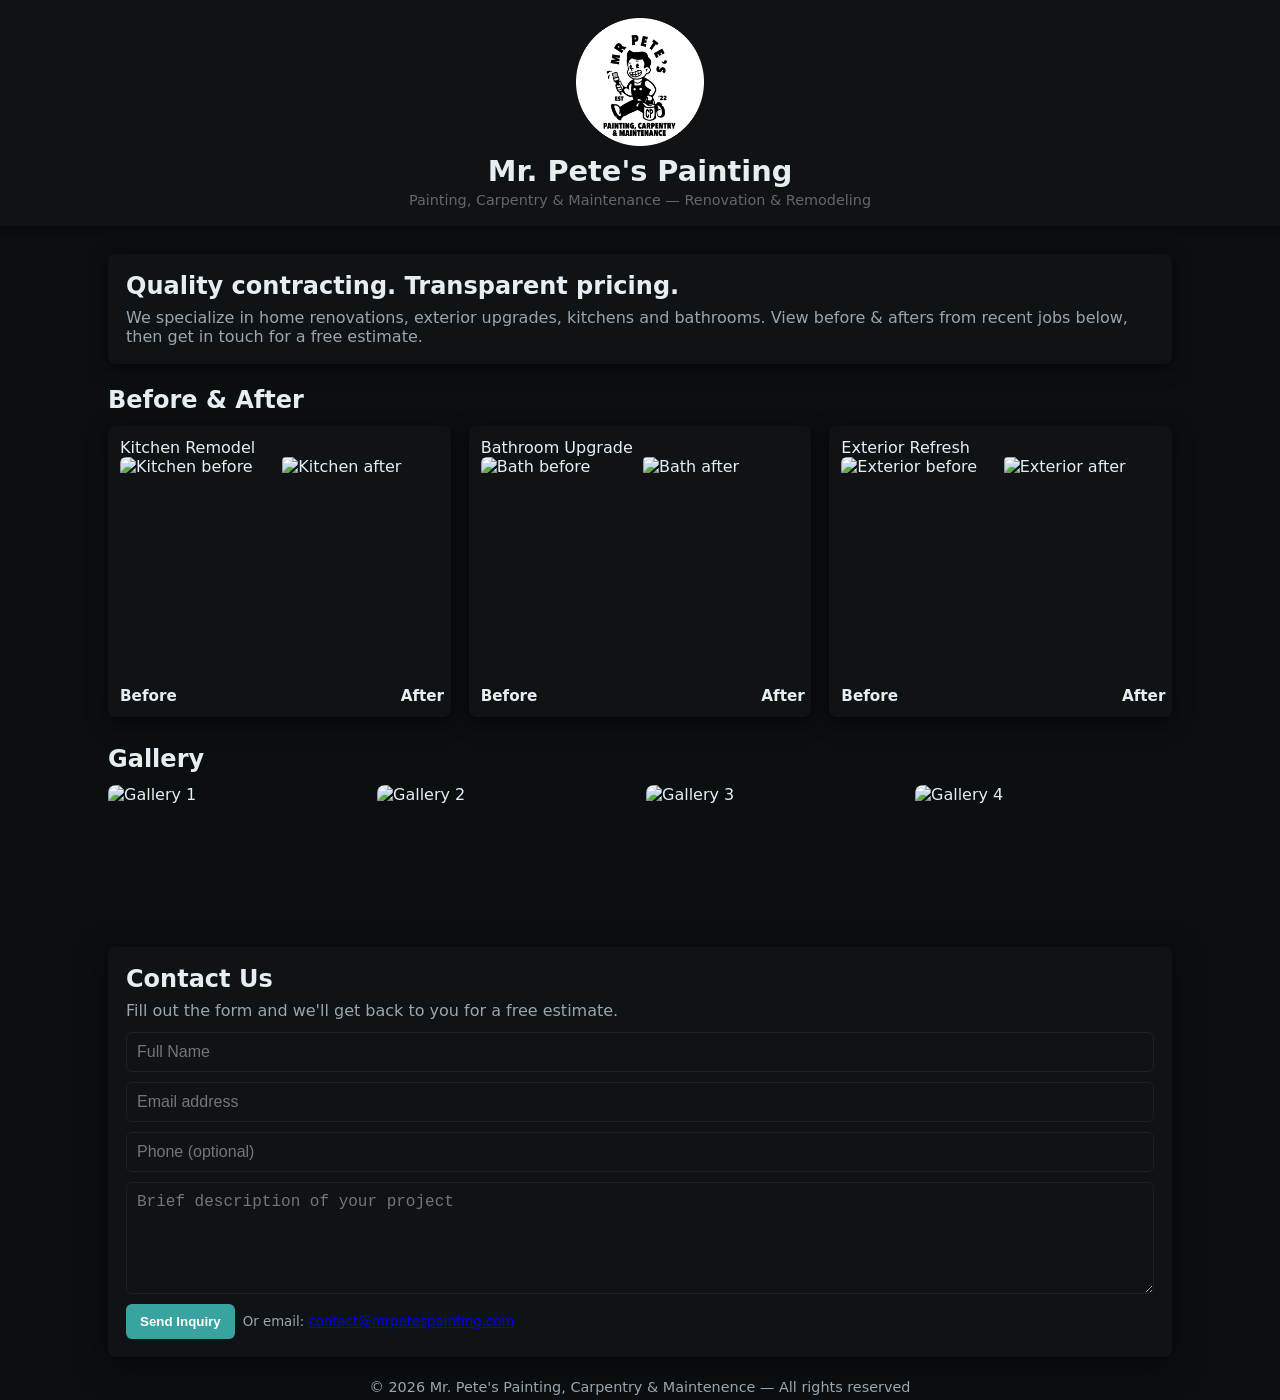
==== index.html @ db0dde5f "Initial commit" ====
<!doctype html>
<html lang="en">
<head>
    <meta charset="utf-8" />
    <meta name="viewport" content="width=device-width,initial-scale=1" />
    <title>Mr. Pete's Painting, Carpentry & Maintenence</title>
    <style>
        :root{
            --accent:#39a39f;
            --bg:#0b0f12;
            --card:#0f1316;
            --text:#e6eef0;
            --muted:#9aa6ab;
            --shadow: rgba(0,0,0,.6);
            --input-border: rgba(255,255,255,.06);
        }
        *{box-sizing:border-box}
        html,body{height:100%}
        body{margin:0;font-family:Inter,system-ui,Segoe UI,Roboto,"Helvetica Neue",Arial;background:var(--bg);color:var(--text);transition:background .25s ease,color .25s ease}
        header{display:flex;flex-direction:column;align-items:center;gap:8px;padding:18px 20px;background:var(--card);box-shadow:0 1px 6px var(--shadow);position:sticky;top:0;z-index:10}
        .logo{display:flex;flex-direction:column;align-items:center;gap:8px;text-decoration:none;color:inherit}
        .logo img{width:128px;height:128px;border-radius:12px}
        .site-title{font-size:1.8rem;margin:0;font-weight:700;text-align:center}
        .site-subtitle{font-size:.9rem;color:#666;margin-top:4px;text-align:center}
        nav{margin-left:auto}
        nav a{margin-left:14px;color:var(--accent);text-decoration:none;font-weight:600}
        main{max-width:1100px;margin:28px auto;padding:0 18px}
        .hero{display:flex;align-items:center;gap:18px;margin-bottom:22px}
        .hero .intro{background:var(--card);padding:18px;border-radius:8px;flex:1;box-shadow:0 4px 18px var(--shadow)}
        .projects{display:grid;grid-template-columns:repeat(auto-fit,minmax(280px,1fr));gap:18px;margin-bottom:28px}
        .ba-card{background:var(--card);padding:12px;border-radius:8px;box-shadow:0 6px 20px var(--shadow)}
        .img-wrapper{display:flex;gap:6px;height:220px;overflow:hidden;border-radius:6px}
        .img-wrapper img{width:50%;height:100%;object-fit:cover;display:block;border-radius:4px}
        .pair-controls{display:flex;justify-content:space-between;align-items:center;gap:8px;margin-top:10px}
        .pair-controls .label-before,.pair-controls .label-after{font-size:.95rem;font-weight:600;color:var(--text)}
        section.contact{background:var(--card);padding:18px;border-radius:8px;box-shadow:0 8px 30px var(--shadow)}
        form{display:grid;gap:10px}
        input[type="text"],input[type="email"],textarea{padding:10px;border:1px solid var(--input-border);border-radius:6px;width:100%;font-size:1rem;background:transparent;color:var(--text)}
        button{background:var(--accent);color:#fff;border:0;padding:10px 14px;border-radius:6px;font-weight:600;cursor:pointer}
        footer{text-align:center;color:var(--muted);font-size:.9rem;margin:22px 0}
        .pair-controls span{width:38px;text-align:right;font-weight:600;color:var(--text)}
        small, .muted {color:var(--muted)}
        @media (max-width:520px){.hero{flex-direction:column}.img-wrapper{height:180px}}
    </style>
</head>
<body>
    <header>
        <a class="logo" href="#">
            <img src="resources/icon.png" alt="Mr. Pete's Painting, Carpentry & Maintenence" role="img" aria-label="Mr. Pete's Painting, Carpentry & Maintenence">
            <div>
                <h1 class="site-title">Mr. Pete's Painting</h1>
                <div class="site-subtitle">Painting, Carpentry & Maintenance — Renovation & Remodeling</div>
            </div>
        </a>
    </header>

    <main>
        <section class="hero">
            <div class="intro">
                <h2 style="margin:0 0 8px 0">Quality contracting. Transparent pricing.</h2>
                <p style="margin:0;color:var(--muted)">We specialize in home renovations, exterior upgrades, kitchens and bathrooms. View before & afters from recent jobs below, then get in touch for a free estimate.</p>
            </div>
        </section>

        <section id="projects">
            <h2 style="margin:0 0 12px 0">Before & After</h2>
            <div class="projects">
                <!-- Pair 1 -->
                <div class="ba-card">
                        <div class="label-pair">Kitchen Remodel</div>
                        <div class="img-wrapper">
                            <img src="images/before1.jpg" alt="Kitchen before">
                            <img src="images/after1.jpg" alt="Kitchen after">
                        </div>
                        <div class="pair-controls">
                            <span class="label-before">Before</span>
                            <span class="label-after">After</span>
                        </div>
                </div>

                <!-- Pair 2 -->
                <div class="ba-card">
                    <div class="label-pair">Bathroom Upgrade</div>
                    <div class="img-wrapper">
                        <img src="images/before2.jpg" alt="Bath before">
                        <img src="images/after2.jpg" alt="Bath after">
                    </div>
                    <div class="pair-controls">
                        <span class="label-before">Before</span>
                        <span class="label-after">After</span>
                    </div>
                </div>

                <!-- Pair 3 -->
                <div class="ba-card">
                    <div class="label-pair">Exterior Refresh</div>
                    <div class="img-wrapper">
                        <img src="images/before3.jpg" alt="Exterior before">
                        <img src="images/after3.jpg" alt="Exterior after">
                    </div>
                    <div class="pair-controls">
                        <span class="label-before">Before</span>
                        <span class="label-after">After</span>
                    </div>
                </div>
            </div>
        </section>

        <section id="gallery" style="margin-top:22px">
            <h2 style="margin:0 0 12px 0">Gallery</h2>
            <div class="gallery-grid" style="display:grid;grid-template-columns:repeat(auto-fit,minmax(180px,1fr));gap:12px">
                <img src="images/gallery1.jpg" alt="Gallery 1" style="width:100%;height:140px;object-fit:cover;border-radius:8px">
                <img src="images/gallery2.jpg" alt="Gallery 2" style="width:100%;height:140px;object-fit:cover;border-radius:8px">
                <img src="images/gallery3.jpg" alt="Gallery 3" style="width:100%;height:140px;object-fit:cover;border-radius:8px">
                <img src="images/gallery4.jpg" alt="Gallery 4" style="width:100%;height:140px;object-fit:cover;border-radius:8px">
            </div>
        </section>

        <section id="contact" class="contact" style="margin-top:22px">
            <h2 style="margin:0 0 8px 0">Contact Us</h2>
            <p style="margin:0 0 12px 0;color:var(--muted)">Fill out the form and we'll get back to you for a free estimate.</p>
            <form id="contactForm">
                <input type="text" id="name" placeholder="Full Name" required />
                <input type="email" id="email" placeholder="Email address" required />
                <input type="text" id="phone" placeholder="Phone (optional)" />
                <textarea id="message" rows="5" placeholder="Brief description of your project" required></textarea>
                <div style="display:flex;gap:8px;align-items:center">
                    <button type="submit">Send Inquiry</button>
                    <small style="color:var(--muted)">Or email: <a href="mailto:contact@mrpetespainting.com">contact@mrpetespainting.com</a></small>
                </div>
            </form>
        </section>

        <footer>
            &copy; <span id="year"></span> Mr. Pete's Painting, Carpentry & Maintenence — All rights reserved
        </footer>
    </main>

    <script>
        // set year
        document.getElementById('year').textContent = new Date().getFullYear();

        // before/after pairs are shown side-by-side now; slider logic removed

        // simple mailto submit (client-side)
        document.getElementById('contactForm').addEventListener('submit', function(e){
            e.preventDefault();
            const name = encodeURIComponent(document.getElementById('name').value.trim());
            const email = encodeURIComponent(document.getElementById('email').value.trim());
            const phone = encodeURIComponent(document.getElementById('phone').value.trim());
            const msg = encodeURIComponent(document.getElementById('message').value.trim());
            const subject = encodeURIComponent('Website Inquiry: ' + name);
            const body = encodeURIComponent('Name: ')+name+'%0D%0A'+encodeURIComponent('Email: ')+email+'%0D%0A'+encodeURIComponent('Phone: ')+phone+'%0D%0A%0D%0A'+msg;
            window.location.href = 'mailto:contact@mrpetespainting.com?subject='+subject+'&body='+body;
        });
    </script>
</body>
</html>
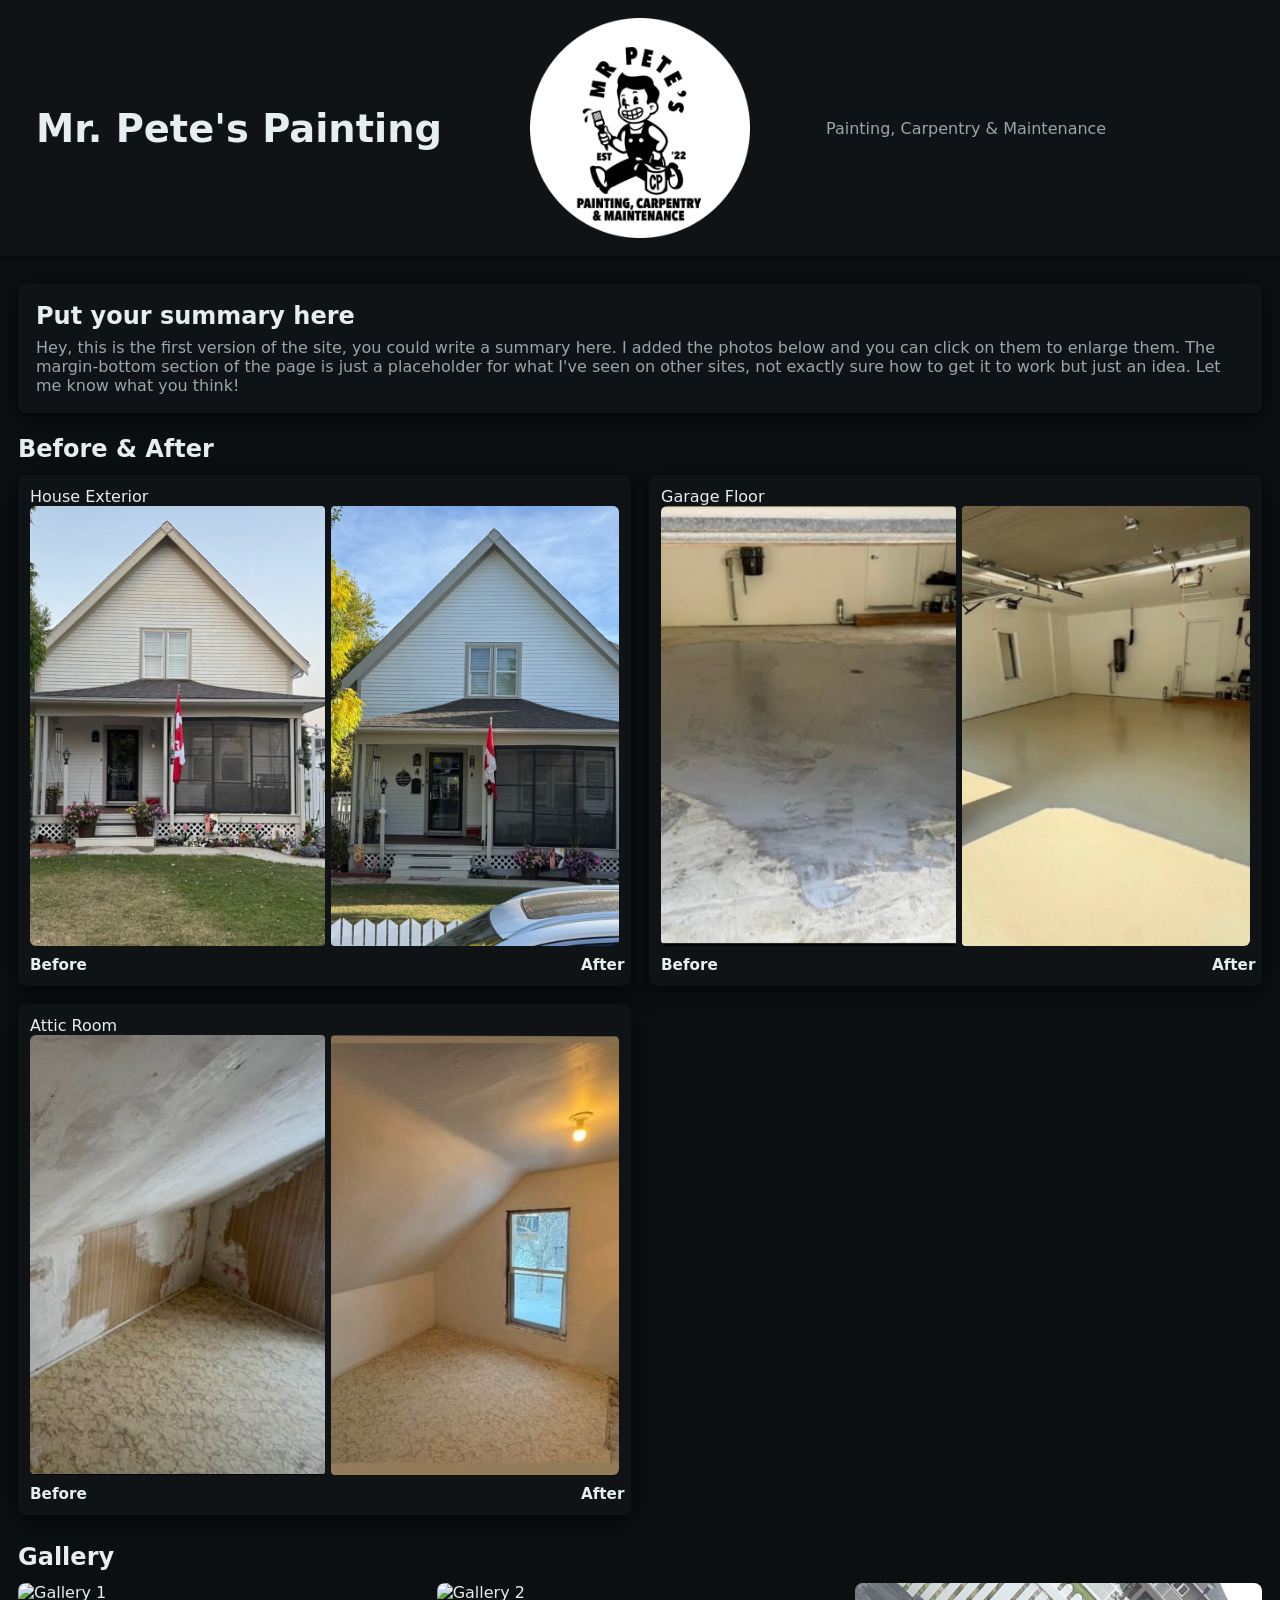
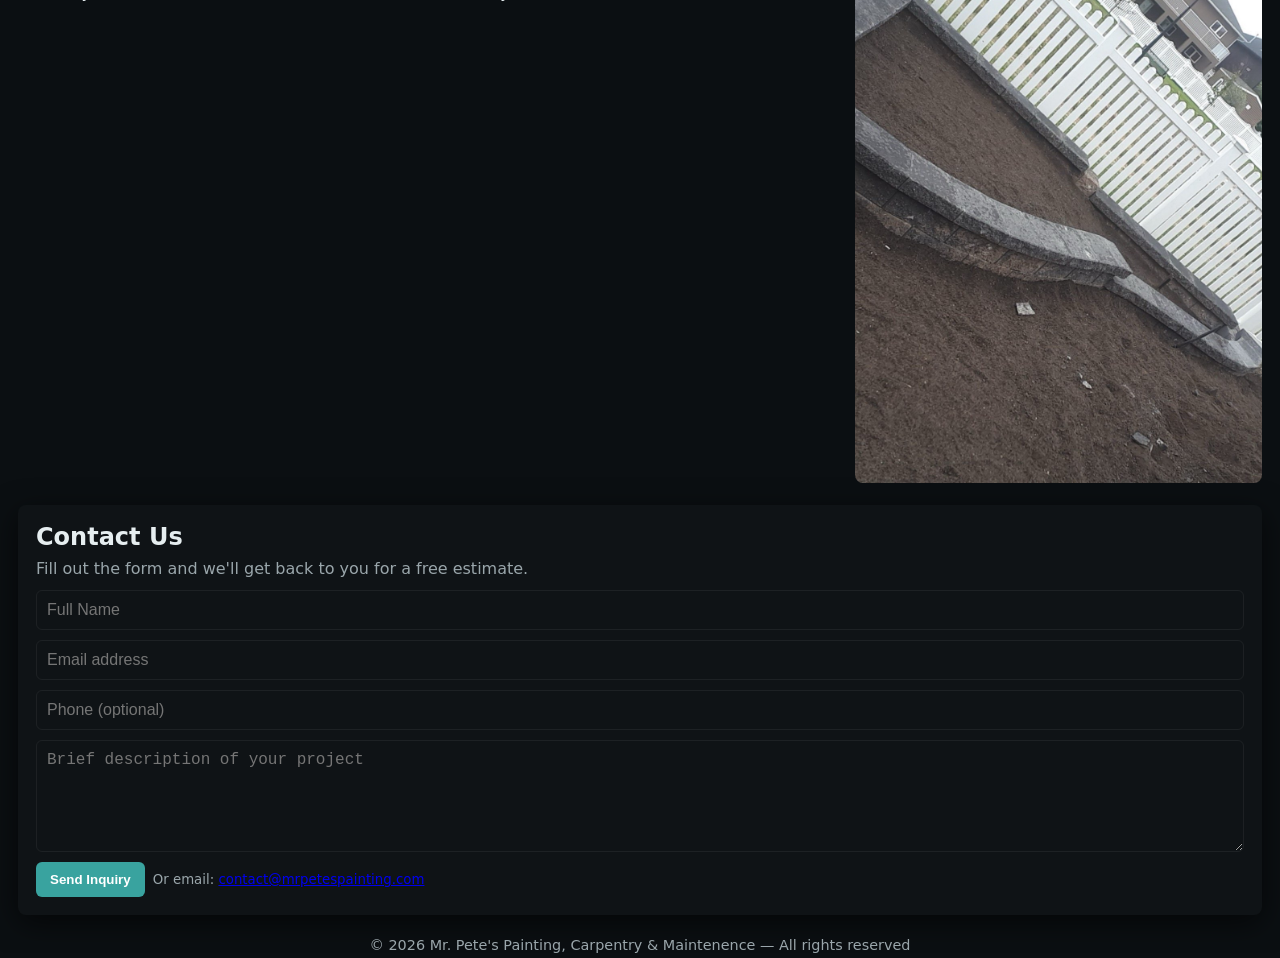
==== commit 453d7382: "Updated the website" ====
--- a/index.html
+++ b/index.html
@@ -17,19 +17,36 @@
         *{box-sizing:border-box}
         html,body{height:100%}
         body{margin:0;font-family:Inter,system-ui,Segoe UI,Roboto,"Helvetica Neue",Arial;background:var(--bg);color:var(--text);transition:background .25s ease,color .25s ease}
-        header{display:flex;flex-direction:column;align-items:center;gap:8px;padding:18px 20px;background:var(--card);box-shadow:0 1px 6px var(--shadow);position:sticky;top:0;z-index:10}
-        .logo{display:flex;flex-direction:column;align-items:center;gap:8px;text-decoration:none;color:inherit}
-        .logo img{width:128px;height:128px;border-radius:12px}
-        .site-title{font-size:1.8rem;margin:0;font-weight:700;text-align:center}
-        .site-subtitle{font-size:.9rem;color:#666;margin-top:4px;text-align:center}
-        nav{margin-left:auto}
-        nav a{margin-left:14px;color:var(--accent);text-decoration:none;font-weight:600}
-        main{max-width:1100px;margin:28px auto;padding:0 18px}
+        header{display:grid;grid-template-columns:1fr auto 1fr;align-items:center;gap:12px;padding:18px 28px;background:var(--card);box-shadow:0 1px 6px var(--shadow);position:sticky;top:0;z-index:10}
+        .header-left{display:flex;align-items:center;gap:8px;justify-self:end}
+        .brand-logo{width:220px;height:220px;border-radius:12px;object-fit:cover;justify-self:center}
+        .header-center{padding:0 64px;display:flex;align-items:center;justify-content:center}
+        .site-title{font-size:2.4rem;margin:0;font-weight:800;color:var(--text);padding-right:12px}
+        .header-right{display:flex;flex-direction:column;align-items:flex-start;gap:6px;justify-self:start}
+        .site-subtitle{font-size:1rem;color:var(--muted);margin:0;text-align:right}
+        nav{display:flex;gap:14px}
+        nav a{color:var(--accent);text-decoration:none;font-weight:600}
+
+        @media (max-width:900px){
+            header{grid-template-columns:1fr auto;grid-auto-rows:auto}
+            .header-right{align-items:flex-start}
+            .site-subtitle{text-align:left}
+        }
+        @media (max-width:600px){
+            header{grid-template-columns:1fr;grid-template-rows:auto auto;row-gap:10px;text-align:center}
+            .header-left{justify-content:center}
+            .header-right{align-items:center}
+            .brand-logo{width:140px;height:140px}
+            .site-title{font-size:1.8rem}
+            .img-wrapper{height:360px}
+            .gallery-grid img{height:200px}
+        }
+        main{max-width:1800px;margin:28px auto;padding:0 18px}
         .hero{display:flex;align-items:center;gap:18px;margin-bottom:22px}
         .hero .intro{background:var(--card);padding:18px;border-radius:8px;flex:1;box-shadow:0 4px 18px var(--shadow)}
-        .projects{display:grid;grid-template-columns:repeat(auto-fit,minmax(280px,1fr));gap:18px;margin-bottom:28px}
+        .projects{display:grid;grid-template-columns:repeat(auto-fit,minmax(520px,1fr));gap:18px;margin-bottom:28px}
         .ba-card{background:var(--card);padding:12px;border-radius:8px;box-shadow:0 6px 20px var(--shadow)}
-        .img-wrapper{display:flex;gap:6px;height:220px;overflow:hidden;border-radius:6px}
+        .img-wrapper{display:flex;gap:6px;height:440px;overflow:hidden;border-radius:6px}
         .img-wrapper img{width:50%;height:100%;object-fit:cover;display:block;border-radius:4px}
         .pair-controls{display:flex;justify-content:space-between;align-items:center;gap:8px;margin-top:10px}
         .pair-controls .label-before,.pair-controls .label-after{font-size:.95rem;font-weight:600;color:var(--text)}
@@ -40,25 +57,42 @@
         footer{text-align:center;color:var(--muted);font-size:.9rem;margin:22px 0}
         .pair-controls span{width:38px;text-align:right;font-weight:600;color:var(--text)}
         small, .muted {color:var(--muted)}
-        @media (max-width:520px){.hero{flex-direction:column}.img-wrapper{height:180px}}
+        @media (max-width:520px){.hero{flex-direction:column}.img-wrapper{height:360px}.gallery-grid img{height:200px}}
+
+        /* Lightbox / modal for enlarged before/after */
+        #lightbox{position:fixed;inset:0;display:none;align-items:center;justify-content:center;z-index:9999}
+        #lightbox.active{display:flex}
+        #lightbox .overlay{position:absolute;inset:0;background:rgba(0,0,0,.8)}
+        #lightbox .content{position:relative;z-index:2;max-width:92vw;max-height:92vh;display:flex;align-items:center;justify-content:center}
+        .lightbox-images{display:flex;gap:18px;align-items:center}
+        .lightbox-images img{max-width:44vw;max-height:85vh;object-fit:contain;border-radius:8px;background:#111}
+        .lightbox-close{position:absolute;top:-18px;right:-18px;background:#fff;border:0;border-radius:50%;width:40px;height:40px;font-size:22px;cursor:pointer}
+        .lightbox-images.single{justify-content:center}
+        .lightbox-images.single img#lb-before{max-width:80vw}
+        .lightbox-images.single img#lb-after{display:none}
     </style>
 </head>
 <body>
     <header>
-        <a class="logo" href="#">
-            <img src="resources/icon.png" alt="Mr. Pete's Painting, Carpentry & Maintenence" role="img" aria-label="Mr. Pete's Painting, Carpentry & Maintenence">
-            <div>
-                <h1 class="site-title">Mr. Pete's Painting</h1>
-                <div class="site-subtitle">Painting, Carpentry & Maintenance — Renovation & Remodeling</div>
-            </div>
-        </a>
+        <div class="header-left">
+            <h1 class="site-title">Mr. Pete's Painting</h1>
+        </div>
+        <div class="header-center">
+            <img class="brand-logo" src="resources/icon.png" alt="Mr. Pete's Painting logo">
+        </div>
+        <div class="header-right">
+            <p class="site-subtitle">Painting, Carpentry & Maintenance</p>
+        </div>
     </header>
 
     <main>
         <section class="hero">
             <div class="intro">
-                <h2 style="margin:0 0 8px 0">Quality contracting. Transparent pricing.</h2>
-                <p style="margin:0;color:var(--muted)">We specialize in home renovations, exterior upgrades, kitchens and bathrooms. View before & afters from recent jobs below, then get in touch for a free estimate.</p>
+                <h2 style="margin:0 0 8px 0">Put your summary here</h2>
+                <p style="margin:0;color:var(--muted)">
+                    Hey, this is the first version of the site, you could write a summary here. I added the photos below and you can click on them to enlarge them. The margin-bottom
+                    section of the page is just a placeholder for what I've seen on other sites, not exactly sure how to get it to work but just an idea. Let me know what you think!
+                </p>
             </div>
         </section>
 
@@ -67,10 +101,10 @@
             <div class="projects">
                 <!-- Pair 1 -->
                 <div class="ba-card">
-                        <div class="label-pair">Kitchen Remodel</div>
+                        <div class="label-pair">House Exterior</div>
                         <div class="img-wrapper">
-                            <img src="images/before1.jpg" alt="Kitchen before">
-                            <img src="images/after1.jpg" alt="Kitchen after">
+                            <img src="resources/house_exterior_before.png" alt="Exterior before">
+                            <img src="resources/house_exterior_after.png" alt="Exterior after">
                         </div>
                         <div class="pair-controls">
                             <span class="label-before">Before</span>
@@ -80,10 +114,10 @@
 
                 <!-- Pair 2 -->
                 <div class="ba-card">
-                    <div class="label-pair">Bathroom Upgrade</div>
+                    <div class="label-pair">Garage Floor</div>
                     <div class="img-wrapper">
-                        <img src="images/before2.jpg" alt="Bath before">
-                        <img src="images/after2.jpg" alt="Bath after">
+                        <img src="resources/garage_floor_before.png" alt="Garage floor before">
+                        <img src="resources/garage_floor_after.png" alt="Garage floor after">
                     </div>
                     <div class="pair-controls">
                         <span class="label-before">Before</span>
@@ -93,10 +127,10 @@
 
                 <!-- Pair 3 -->
                 <div class="ba-card">
-                    <div class="label-pair">Exterior Refresh</div>
+                    <div class="label-pair">Attic Room</div>
                     <div class="img-wrapper">
-                        <img src="images/before3.jpg" alt="Exterior before">
-                        <img src="images/after3.jpg" alt="Exterior after">
+                        <img src="resources/attic_room_before.png" alt="Attic room before">
+                        <img src="resources/attic_room_after.png" alt="Attic room after">
                     </div>
                     <div class="pair-controls">
                         <span class="label-before">Before</span>
@@ -109,10 +143,9 @@
         <section id="gallery" style="margin-top:22px">
             <h2 style="margin:0 0 12px 0">Gallery</h2>
             <div class="gallery-grid" style="display:grid;grid-template-columns:repeat(auto-fit,minmax(180px,1fr));gap:12px">
-                <img src="images/gallery1.jpg" alt="Gallery 1" style="width:100%;height:140px;object-fit:cover;border-radius:8px">
-                <img src="images/gallery2.jpg" alt="Gallery 2" style="width:100%;height:140px;object-fit:cover;border-radius:8px">
-                <img src="images/gallery3.jpg" alt="Gallery 3" style="width:100%;height:140px;object-fit:cover;border-radius:8px">
-                <img src="images/gallery4.jpg" alt="Gallery 4" style="width:100%;height:140px;object-fit:cover;border-radius:8px">
+                <img src="resources/patio.png" alt="Gallery 1" style="width:100%;height:500px;object-fit:cover;border-radius:8px">
+                <img src="resources/walkway.png" alt="Gallery 2" style="width:100%;height:500px;object-fit:cover;border-radius:8px">
+                <img src="resources/garden_bed.png" alt="Gallery 3" style="width:100%;height:500px;object-fit:cover;border-radius:8px">
             </div>
         </section>
 
@@ -153,6 +186,81 @@
             const body = encodeURIComponent('Name: ')+name+'%0D%0A'+encodeURIComponent('Email: ')+email+'%0D%0A'+encodeURIComponent('Phone: ')+phone+'%0D%0A%0D%0A'+msg;
             window.location.href = 'mailto:contact@mrpetespainting.com?subject='+subject+'&body='+body;
         });
+
+        // Lightbox functionality: open enlarged view of both images
+        (function(){
+            const lightbox = document.createElement('div');
+            lightbox.id = 'lightbox';
+            lightbox.innerHTML = `
+                <div class="overlay" data-role="overlay"></div>
+                <div class="content" role="dialog" aria-modal="true">
+                    <button class="lightbox-close" aria-label="Close">×</button>
+                    <div class="lightbox-images">
+                        <img id="lb-before" src="" alt="Before">
+                        <img id="lb-after" src="" alt="After">
+                    </div>
+                </div>
+            `;
+            document.body.appendChild(lightbox);
+
+            const lb = document.getElementById('lightbox');
+            const lbBefore = document.getElementById('lb-before');
+            const lbAfter = document.getElementById('lb-after');
+            const closeBtn = lb.querySelector('.lightbox-close');
+            const overlay = lb.querySelector('.overlay');
+
+            function openLightbox(beforeSrc, afterSrc, beforeAlt, afterAlt){
+                lbBefore.src = beforeSrc || '';
+                lbAfter.src = afterSrc || '';
+                lbBefore.alt = beforeAlt || 'Before';
+                lbAfter.alt = afterAlt || 'After';
+                lb.classList.remove('single');
+                lb.classList.add('active');
+                document.body.style.overflow = 'hidden';
+            }
+
+            function openLightboxSingle(src, alt){
+                lbBefore.src = src || '';
+                lbBefore.alt = alt || 'Photo';
+                lbAfter.src = '';
+                lb.classList.add('single');
+                lb.classList.add('active');
+                document.body.style.overflow = 'hidden';
+            }
+
+            function closeLightbox(){
+                lb.classList.remove('active');
+                lb.classList.remove('single');
+                lbBefore.src = '';
+                lbAfter.src = '';
+                document.body.style.overflow = '';
+            }
+
+            // attach to each before/after card
+            document.querySelectorAll('.ba-card .img-wrapper').forEach(wrapper => {
+                wrapper.style.cursor = 'zoom-in';
+                wrapper.addEventListener('click', () => {
+                    const imgs = wrapper.querySelectorAll('img');
+                    const before = imgs[0] ? imgs[0].src : '';
+                    const after = imgs[1] ? imgs[1].src : '';
+                    const beforeAlt = imgs[0] ? imgs[0].alt : 'Before';
+                    const afterAlt = imgs[1] ? imgs[1].alt : 'After';
+                    openLightbox(before, after, beforeAlt, afterAlt);
+                });
+            });
+
+            // attach to gallery images (single-image mode)
+            document.querySelectorAll('.gallery-grid img').forEach(gimg => {
+                gimg.style.cursor = 'zoom-in';
+                gimg.addEventListener('click', () => {
+                    openLightboxSingle(gimg.src, gimg.alt || 'Photo');
+                });
+            });
+
+            closeBtn.addEventListener('click', closeLightbox);
+            overlay.addEventListener('click', closeLightbox);
+            document.addEventListener('keydown', e => { if(e.key === 'Escape') closeLightbox(); });
+        })();
     </script>
 </body>
 </html>
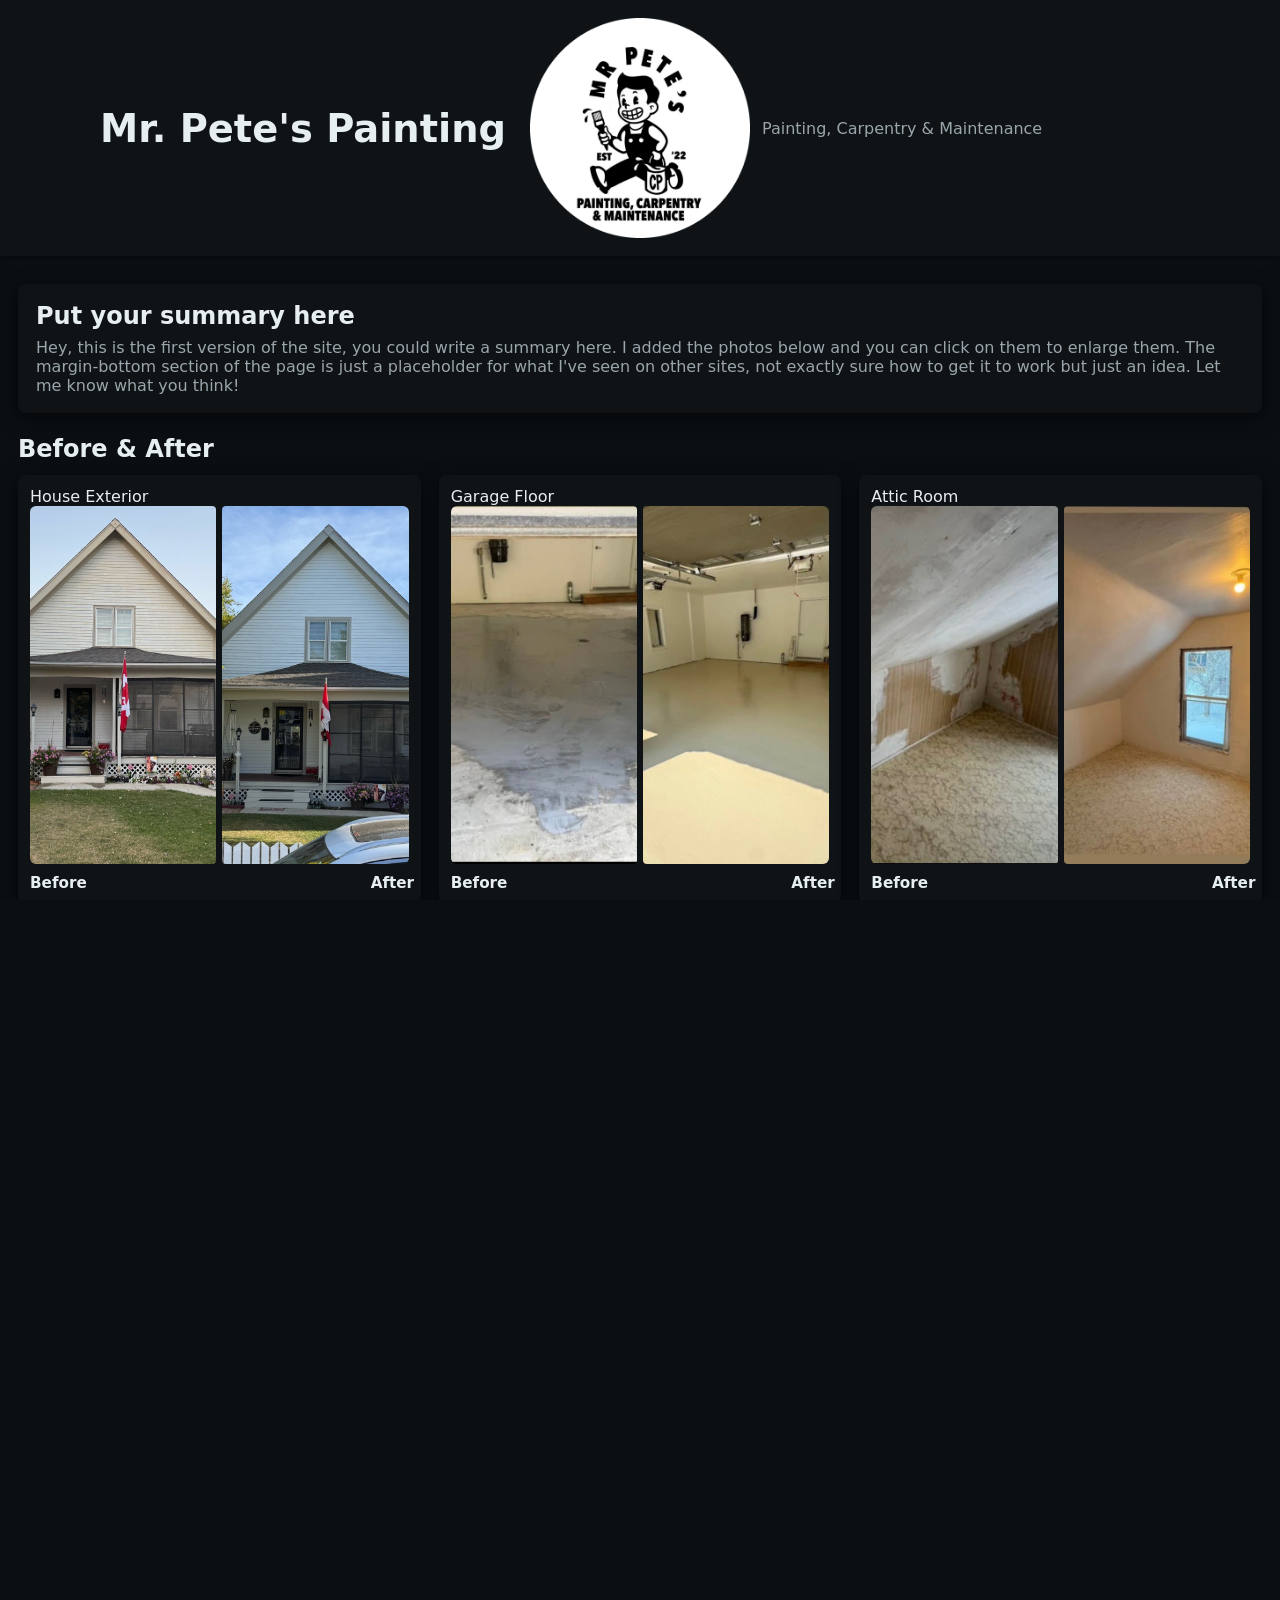
==== commit 984452e1: "Fixed mobile formatting again" ====
--- a/index.html
+++ b/index.html
@@ -15,12 +15,17 @@
             --input-border: rgba(255,255,255,.06);
         }
         *{box-sizing:border-box}
-        html,body{height:100%}
-        body{margin:0;font-family:Inter,system-ui,Segoe UI,Roboto,"Helvetica Neue",Arial;background:var(--bg);color:var(--text);transition:background .25s ease,color .25s ease}
-        header{display:grid;grid-template-columns:1fr auto 1fr;align-items:center;gap:12px;padding:18px 28px;background:var(--card);box-shadow:0 1px 6px var(--shadow);position:sticky;top:0;z-index:10}
+        html,body{height:100%;overflow-x:hidden}
+        body{margin:0;font-family:Inter,system-ui,Segoe UI,Roboto,"Helvetica Neue",Arial;background:var(--bg);color:var(--text);transition:background .25s ease,color .25s ease;overscroll-behavior-x:none}
+        /* full-bleed helper: element spans viewport while inner content can be constrained */
+        .full-bleed{width:100vw;max-width:100vw;box-sizing:border-box;position:relative;left:50%;right:50%;margin-left:-50vw;margin-right:-50vw}
+
+        header{position:sticky;top:0;z-index:10}
+        header.full-bleed{background:var(--card);box-shadow:0 1px 6px var(--shadow);}
+        .header-inner{display:grid;grid-template-columns:1fr auto 1fr;align-items:center;gap:12px;padding:18px 28px;max-width:1800px;margin:0 auto}
         .header-left{display:flex;align-items:center;gap:8px;justify-self:end}
         .brand-logo{width:220px;height:220px;border-radius:12px;object-fit:cover;justify-self:center}
-        .header-center{padding:0 64px;display:flex;align-items:center;justify-content:center}
+        .header-center{display:flex;align-items:center;justify-content:center}
         .site-title{font-size:2.4rem;margin:0;font-weight:800;color:var(--text);padding-right:12px}
         .header-right{display:flex;flex-direction:column;align-items:flex-start;gap:6px;justify-self:start}
         .site-subtitle{font-size:1rem;color:var(--muted);margin:0;text-align:right}
@@ -28,9 +33,14 @@
         nav a{color:var(--accent);text-decoration:none;font-weight:600}
 
         @media (max-width:900px){
-            header{grid-template-columns:1fr auto;grid-auto-rows:auto}
-            .header-right{align-items:flex-start}
-            .site-subtitle{text-align:left}
+            /* stack header on narrower screens to avoid layout overflow */
+            header{grid-template-columns:1fr;grid-auto-rows:auto;text-align:center}
+            .header-left{justify-self:center;justify-content:center}
+            .header-center{justify-self:center}
+            .header-right{align-items:center;justify-self:center}
+            .site-subtitle{text-align:center}
+            /* make projects adapt to smaller columns on narrower screens */
+            .projects{grid-template-columns:repeat(auto-fit,minmax(240px,1fr))}
         }
         @media (max-width:600px){
             header{grid-template-columns:1fr;grid-template-rows:auto auto;row-gap:10px;text-align:center}
@@ -38,16 +48,24 @@
             .header-right{align-items:center}
             .brand-logo{width:140px;height:140px}
             .site-title{font-size:1.8rem}
-            .img-wrapper{height:360px}
-            .gallery-grid img{height:200px}
+            /* stack before/after images vertically on small screens and let cards fill width */
+            .img-wrapper{flex-direction:column;height:auto}
+            .img-wrapper img{width:100%;height:auto}
+            /* keep gallery thumbnails reasonably sized (a bit taller) */
+            .gallery-grid img{height:180px}
+            /* allow before/after cards to use full row width on mobile */
+            .ba-card{max-width:100%;margin-left:0;margin-right:0;padding:12px}
         }
         main{max-width:1800px;margin:28px auto;padding:0 18px}
-        .hero{display:flex;align-items:center;gap:18px;margin-bottom:22px}
-        .hero .intro{background:var(--card);padding:18px;border-radius:8px;flex:1;box-shadow:0 4px 18px var(--shadow)}
-        .projects{display:grid;grid-template-columns:repeat(auto-fit,minmax(520px,1fr));gap:18px;margin-bottom:28px}
+        .hero{margin-bottom:22px}
+        .hero.full-bleed{background:transparent}
+        .hero-inner{max-width:1800px;margin:0 auto;padding:0 18px}
+        .hero{display:block}
+        .hero .intro{background:var(--card);padding:18px;border-radius:8px;box-shadow:0 4px 18px var(--shadow)}
+        .projects{display:grid;grid-template-columns:repeat(auto-fit,minmax(280px,1fr));gap:18px;margin-bottom:28px}
         .ba-card{background:var(--card);padding:12px;border-radius:8px;box-shadow:0 6px 20px var(--shadow)}
-        .img-wrapper{display:flex;gap:6px;height:440px;overflow:hidden;border-radius:6px}
-        .img-wrapper img{width:50%;height:100%;object-fit:cover;display:block;border-radius:4px}
+        .img-wrapper{display:flex;flex-direction:row;flex-wrap:nowrap;gap:6px;height:clamp(220px,28vw,440px);overflow:hidden;border-radius:6px}
+        .img-wrapper img{flex:1 1 50%;min-width:0;height:100%;object-fit:cover;display:block;border-radius:4px}
         .pair-controls{display:flex;justify-content:space-between;align-items:center;gap:8px;margin-top:10px}
         .pair-controls .label-before,.pair-controls .label-after{font-size:.95rem;font-weight:600;color:var(--text)}
         section.contact{background:var(--card);padding:18px;border-radius:8px;box-shadow:0 8px 30px var(--shadow)}
@@ -70,29 +88,40 @@
         .lightbox-images.single{justify-content:center}
         .lightbox-images.single img#lb-before{max-width:80vw}
         .lightbox-images.single img#lb-after{display:none}
+        /* gallery thumbnails responsive sizing */
+        .gallery-grid img{width:100%;height:220px;object-fit:cover;border-radius:8px}
+
+        /* keep at least two gallery columns on small screens */
+        @media (max-width:600px){
+            .gallery-grid{grid-template-columns:repeat(2,1fr)!important}
+        }
     </style>
 </head>
 <body>
-    <header>
-        <div class="header-left">
-            <h1 class="site-title">Mr. Pete's Painting</h1>
-        </div>
-        <div class="header-center">
-            <img class="brand-logo" src="resources/icon.png" alt="Mr. Pete's Painting logo">
-        </div>
-        <div class="header-right">
-            <p class="site-subtitle">Painting, Carpentry & Maintenance</p>
+    <header class="full-bleed">
+        <div class="header-inner">
+            <div class="header-left">
+                <h1 class="site-title">Mr. Pete's Painting</h1>
+            </div>
+            <div class="header-center">
+                <img class="brand-logo" src="resources/icon.png" alt="Mr. Pete's Painting logo">
+            </div>
+            <div class="header-right">
+                <p class="site-subtitle">Painting, Carpentry & Maintenance</p>
+            </div>
         </div>
     </header>
 
     <main>
-        <section class="hero">
-            <div class="intro">
-                <h2 style="margin:0 0 8px 0">Put your summary here</h2>
-                <p style="margin:0;color:var(--muted)">
-                    Hey, this is the first version of the site, you could write a summary here. I added the photos below and you can click on them to enlarge them. The margin-bottom
-                    section of the page is just a placeholder for what I've seen on other sites, not exactly sure how to get it to work but just an idea. Let me know what you think!
-                </p>
+        <section class="hero full-bleed">
+            <div class="hero-inner">
+                <div class="intro">
+                    <h2 style="margin:0 0 8px 0">Put your summary here</h2>
+                    <p style="margin:0;color:var(--muted)">
+                        Hey, this is the first version of the site, you could write a summary here. I added the photos below and you can click on them to enlarge them. The margin-bottom
+                        section of the page is just a placeholder for what I've seen on other sites, not exactly sure how to get it to work but just an idea. Let me know what you think!
+                    </p>
+                </div>
             </div>
         </section>
 
@@ -143,9 +172,9 @@
         <section id="gallery" style="margin-top:22px">
             <h2 style="margin:0 0 12px 0">Gallery</h2>
             <div class="gallery-grid" style="display:grid;grid-template-columns:repeat(auto-fit,minmax(180px,1fr));gap:12px">
-                <img src="resources/patio.png" alt="Gallery 1" style="width:100%;height:500px;object-fit:cover;border-radius:8px">
-                <img src="resources/walkway.png" alt="Gallery 2" style="width:100%;height:500px;object-fit:cover;border-radius:8px">
-                <img src="resources/garden_bed.png" alt="Gallery 3" style="width:100%;height:500px;object-fit:cover;border-radius:8px">
+                <img src="resources/patio.png" alt="Gallery 1" style="width:100%;object-fit:cover;border-radius:8px">
+                <img src="resources/walkway.png" alt="Gallery 2" style="width:100%;object-fit:cover;border-radius:8px">
+                <img src="resources/garden_bed.png" alt="Gallery 3" style="width:100%;object-fit:cover;border-radius:8px">
             </div>
         </section>
 
